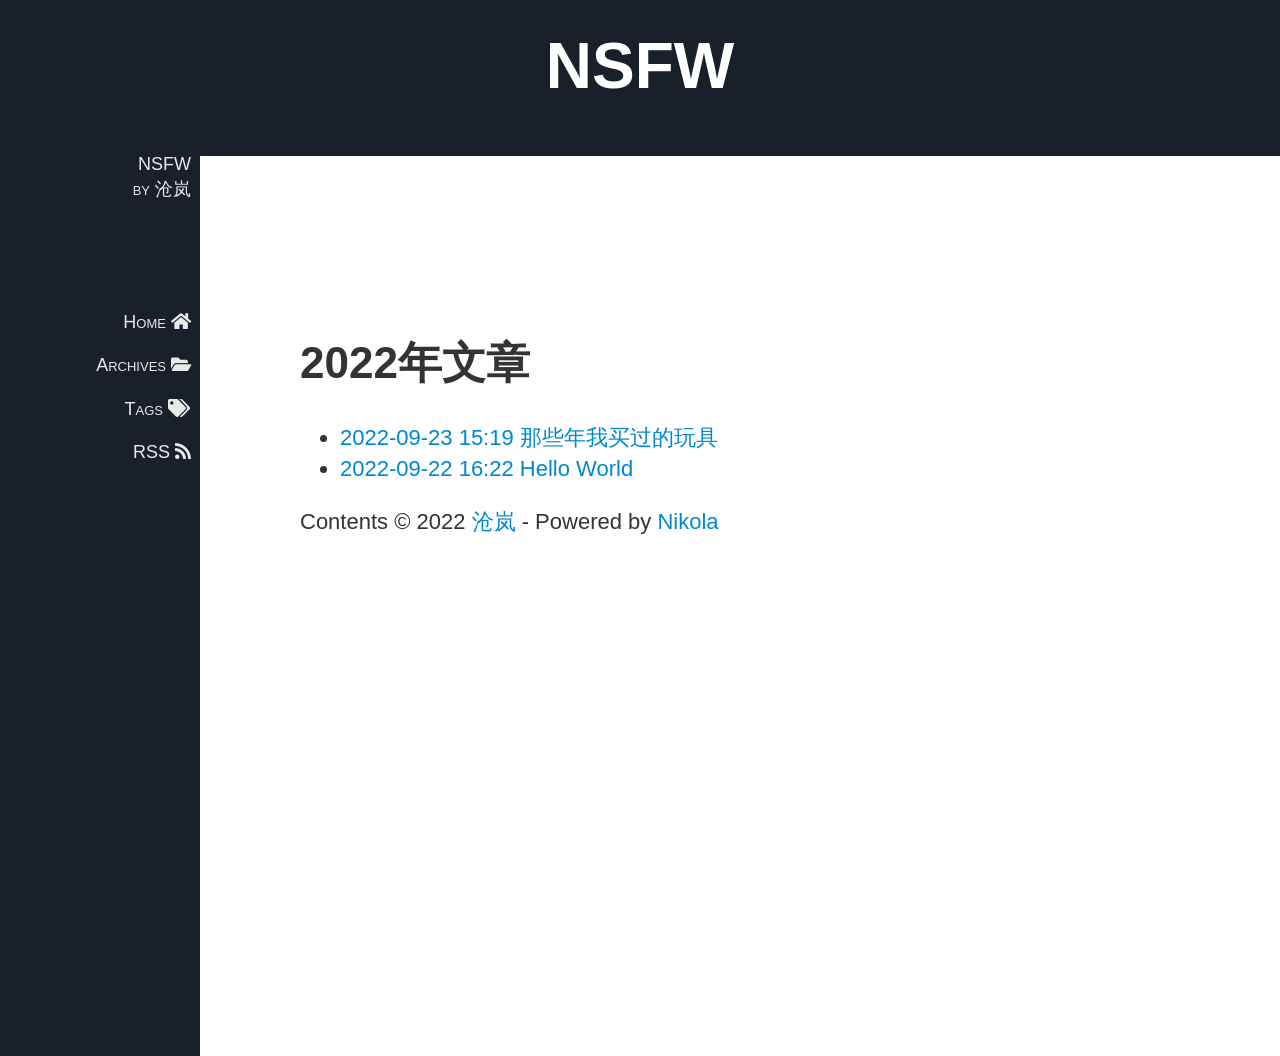
==== 2022/index.html @ c9b7d15f "Nikola auto commit. Source commit: e0ef221cdb1bacb1394faced7e11afdacd306755 Nikola version: 8.2.3" ====
<!DOCTYPE html>
<html prefix="
        og: http://ogp.me/ns# article: http://ogp.me/ns/article#
    " vocab="http://ogp.me/ns" lang="zh_cn">
<head>
<meta charset="utf-8">
<meta name="description" content="小婊子的淫乱窝">
<meta name="viewport" content="width=device-width, initial-scale=1.0">
<title>2022年文章 | NSFW</title>
<link href="https://fonts.googleapis.com/css?family=Bitter:400,400i,700" rel="stylesheet" type="text/css">
<link rel="stylesheet" href="https://use.fontawesome.com/releases/v5.0.13/css/all.css" integrity="sha384-DNOHZ68U8hZfKXOrtjWvjxusGo9WQnrNx2sqG0tfsghAvtVlRW3tvkXWZh58N9jp" crossorigin="anonymous">
<link href="../assets/css/all-nocdn.css" rel="stylesheet" type="text/css">
<meta name="theme-color" content="#5670d4">
<meta name="generator" content="Nikola (getnikola.com)">
<link rel="alternate" type="application/rss+xml" title="RSS" hreflang="zh_cn" href="../rss.xml">
<link rel="canonical" href="https://barbela.github.io/2022/">
<!--[if lt IE 9]><script src="../assets/js/html5shiv-printshiv.min.js"></script><![endif]-->
</head>
<body>

	<a href="#page-content" class="sr-only sr-only-focusable">
		跳到主内容
	</a>

	

    <section id="header"><a href="../">
			<div class="logo">
					<div id="nologoimage">
						NSFW
					</div>
    		</div>
			</a>
    </section><section id="socialNav"><!-- Navigation Menu - on top on small screens, down the left on larger --><div class="navlinks">
			<a href="../">
				<div id="titleauth">
    					NSFW<br> by 沧岚
				</div>
			</a>

            <!-- Navigation links (hidden by default) -->
			<div id="navmenuitems">
				            <a href="../index.html" title="Home">
                <span class="menuitemtext">Home</span>
                <span class="menuitemicon"><i class="fa fa-home"></i></span>
            </a>
            <a href="../archive.html" title="Archives">
                <span class="menuitemtext">Archives</span>
                <span class="menuitemicon"><i class="fa fa-folder-open"></i></span>
            </a>
            <a href="../categories/index.html" title="Tags">
                <span class="menuitemtext">Tags</span>
                <span class="menuitemicon"><i class="fa fa-tags"></i></span>
            </a>
            <a href="../rss.xml" title="RSS">
                <span class="menuitemtext">RSS</span>
                <span class="menuitemicon"><i class="fa fa-rss"></i></span>
            </a>
    
    

			</div>

            <!-- "Hamburger menu" / "Bar icon" to toggle the navigation links -->
			<a href="javascript:void(0);" id="hamburger" class="icon" onclick="toggleNav()">
				<i class="fa fa-bars">
				</i>
			</a>
		</div>

	</section><section class="page-content"><div class="content" rel="main">
<article class="listpage"><header><h1>2022年文章</h1>
    </header><ul class="postlist">
<li>
        
        <a href="../posts/sex-toys/" class="listtitle">
        
                <time class="listdate" datetime="2022-09-23T15:19:25+08:00" title="2022-09-23 15:19">2022-09-23 15:19</time> 
        
	        那些年我买过的玩具</a>

        
        </li>
        <li>
        
        <a href="../posts/hello-world/" class="listtitle">
        
                <time class="listdate" datetime="2022-09-22T16:22:13+08:00" title="2022-09-22 16:22">2022-09-22 16:22</time> 
        
	        Hello World</a>

        
        </li>
    </ul></article><footer id="footer"><p>Contents © 2022         <a href="mailto:n.tesla@example.com">沧岚</a> - Powered by         <a href="https://getnikola.com" rel="nofollow">Nikola</a>         </p>
            
        </footer>
</div>
	</section><script src="../assets/js/all-nocdn.js"></script><!-- fancy dates --><script>

    moment.locale("zh-cn");
    fancydates(0, "YYYY-MM-DD HH:mm");

	</script><!-- end fancy dates --><script>

    baguetteBox.run('div#content', {
        ignoreClass: 'islink',
        captions: function(element) {
            return element.getElementsByTagName('img')[0].alt;
    }});

	</script><script src="../assets/js/ToggleNav.js">
	</script>
</body>
</html>
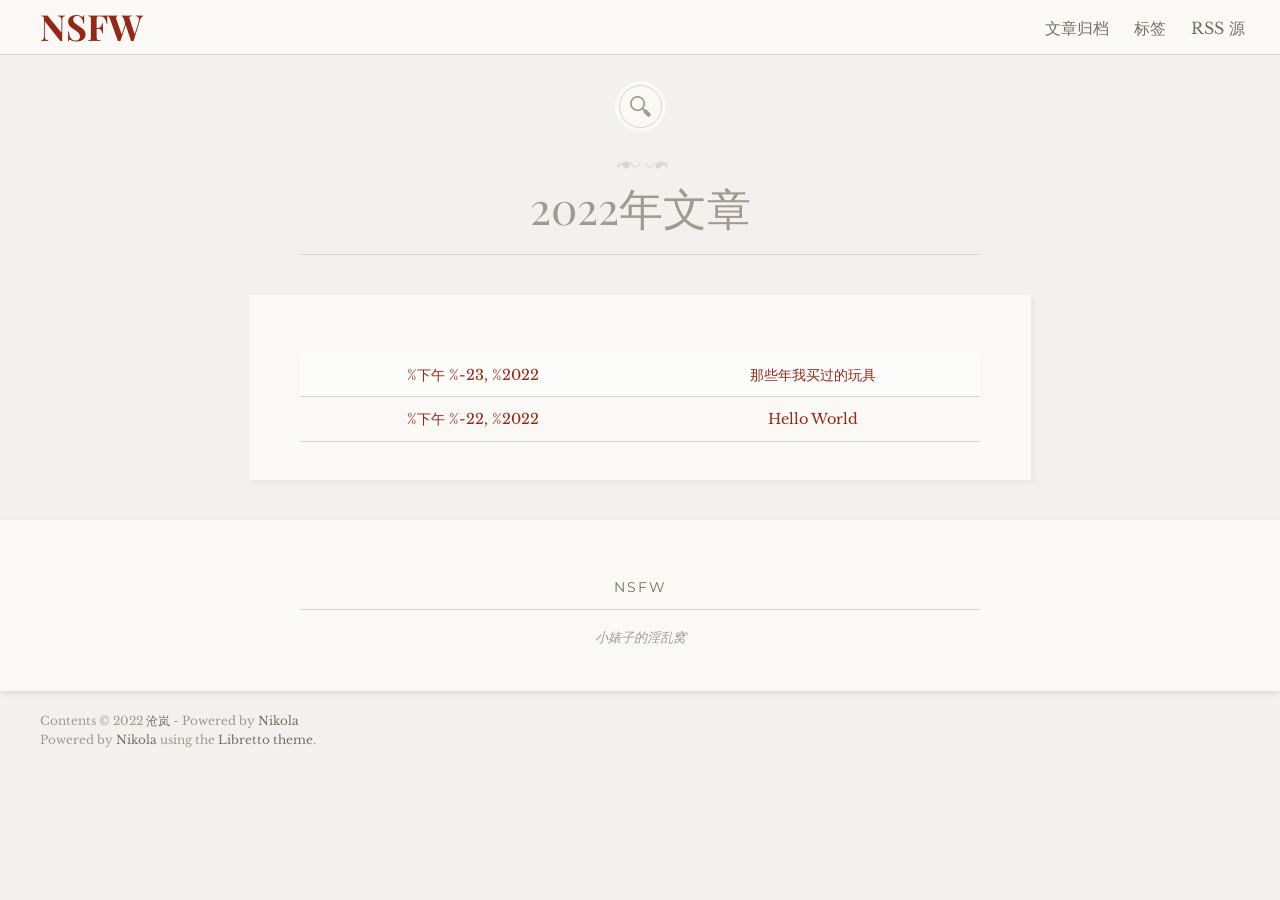
==== commit 81559191: "Nikola auto commit. Source commit: a986b6bcf602f571a2be12dd8c4e6b74426a1075 Nikola version: 8.2.3" ====
--- a/2022/index.html
+++ b/2022/index.html
@@ -1,114 +1,79 @@
 <!DOCTYPE html>
-<html prefix="
-        og: http://ogp.me/ns# article: http://ogp.me/ns/article#
-    " vocab="http://ogp.me/ns" lang="zh_cn">
+<html lang="zh_cn">
 <head>
-<meta charset="utf-8">
-<meta name="description" content="小婊子的淫乱窝">
+<meta charset="UTF-8">
 <meta name="viewport" content="width=device-width, initial-scale=1.0">
 <title>2022年文章 | NSFW</title>
-<link href="https://fonts.googleapis.com/css?family=Bitter:400,400i,700" rel="stylesheet" type="text/css">
-<link rel="stylesheet" href="https://use.fontawesome.com/releases/v5.0.13/css/all.css" integrity="sha384-DNOHZ68U8hZfKXOrtjWvjxusGo9WQnrNx2sqG0tfsghAvtVlRW3tvkXWZh58N9jp" crossorigin="anonymous">
-<link href="../assets/css/all-nocdn.css" rel="stylesheet" type="text/css">
-<meta name="theme-color" content="#5670d4">
-<meta name="generator" content="Nikola (getnikola.com)">
-<link rel="alternate" type="application/rss+xml" title="RSS" hreflang="zh_cn" href="../rss.xml">
-<link rel="canonical" href="https://barbela.github.io/2022/">
-<!--[if lt IE 9]><script src="../assets/js/html5shiv-printshiv.min.js"></script><![endif]-->
+<style>
+        @font-face {
+            font-family: "libretto-icons";
+            src:url(../assets/fonts/libretto-icons.eot);
+            src:url(../assets/fonts/libretto-icons.eot#iefix) format("embedded-opentype"),
+            url(../assets/fonts/libretto-icons.woff) format("woff"),
+            url(../assets/fonts/libretto-icons.ttf) format("truetype"),
+            url(../assets/fonts/libretto-icons.svg#libretto-icons) format("svg");
+            font-weight: normal;
+            font-style: normal;
+        }
+    </style>
+<link rel="stylesheet" href="https://fonts.googleapis.com/css?family=Droid+Sans+Mono%7CLibre+Baskerville%7CMontserrat%7CPlayfair+Display">
+<link rel="stylesheet" href="../assets/css/libretto_styles.css">
 </head>
 <body>
+    <!-- Navigation bar -->
+    <header class="nav-bar"><div class="site-branding">
+            <h1 class="site-title">
+                <a href="https://barbela.github.io/" title="NSFW" rel="home">NSFW</a>
+            </h1>
+        </div>
+        <nav class="site-navigation" role="navigation"><div class="menu-toggle">
+                <span class="mobile-site-title">NSFW</span>
+            </div>
+            <ul class="menu">
+<li><a href="../archive.html">文章归档</a></li>
+                    <li><a href="../categories/">标签</a></li>
+                    <li><a href="../rss.xml">RSS 源</a></li>
+            </ul></nav></header><!-- Page Header --><div class="title-block post-format-icon-search">
+        <div class="entry-meta">
+            <span class="posted-on"> </span>
+        </div>
+        <h1>2022年文章</h1>
+    </div>
 
-	<a href="#page-content" class="sr-only sr-only-focusable">
-		跳到主内容
-	</a>
+        <!-- Page Content -->
+    <div class="site-content" role="main">
+        <article class="format-standard libretto-long-form"><div class="entry-content">
+                    <table>
+<tr>
+<td style="text-align:center"><a href="../posts/sex-toys/">%下午 %-23, %2022</a></td>
+                                <td style="text-align:center"><a href="../posts/sex-toys/">那些年我买过的玩具</a></td>
+                            </tr>
+<tr>
+<td style="text-align:center"><a href="../posts/hello-world/">%下午 %-22, %2022</a></td>
+                                <td style="text-align:center"><a href="../posts/hello-world/">Hello World</a></td>
+                            </tr>
+</table>
+</div>
+        </article>
+</div>
 
-	
+        <!-- Tag Section -->
 
-    <section id="header"><a href="../">
-			<div class="logo">
-					<div id="nologoimage">
-						NSFW
-					</div>
-    		</div>
-			</a>
-    </section><section id="socialNav"><!-- Navigation Menu - on top on small screens, down the left on larger --><div class="navlinks">
-			<a href="../">
-				<div id="titleauth">
-    					NSFW<br> by 沧岚
-				</div>
-			</a>
+        <!-- Post Navigation links -->
 
-            <!-- Navigation links (hidden by default) -->
-			<div id="navmenuitems">
-				            <a href="../index.html" title="Home">
-                <span class="menuitemtext">Home</span>
-                <span class="menuitemicon"><i class="fa fa-home"></i></span>
-            </a>
-            <a href="../archive.html" title="Archives">
-                <span class="menuitemtext">Archives</span>
-                <span class="menuitemicon"><i class="fa fa-folder-open"></i></span>
-            </a>
-            <a href="../categories/index.html" title="Tags">
-                <span class="menuitemtext">Tags</span>
-                <span class="menuitemicon"><i class="fa fa-tags"></i></span>
-            </a>
-            <a href="../rss.xml" title="RSS">
-                <span class="menuitemtext">RSS</span>
-                <span class="menuitemicon"><i class="fa fa-rss"></i></span>
-            </a>
-    
-    
-
-			</div>
-
-            <!-- "Hamburger menu" / "Bar icon" to toggle the navigation links -->
-			<a href="javascript:void(0);" id="hamburger" class="icon" onclick="toggleNav()">
-				<i class="fa fa-bars">
-				</i>
-			</a>
-		</div>
-
-	</section><section class="page-content"><div class="content" rel="main">
-<article class="listpage"><header><h1>2022年文章</h1>
-    </header><ul class="postlist">
-<li>
-        
-        <a href="../posts/sex-toys/" class="listtitle">
-        
-                <time class="listdate" datetime="2022-09-23T15:19:25+08:00" title="2022-09-23 15:19">2022-09-23 15:19</time> 
-        
-	        那些年我买过的玩具</a>
-
-        
-        </li>
-        <li>
-        
-        <a href="../posts/hello-world/" class="listtitle">
-        
-                <time class="listdate" datetime="2022-09-22T16:22:13+08:00" title="2022-09-22 16:22">2022-09-22 16:22</time> 
-        
-	        Hello World</a>
-
-        
-        </li>
-    </ul></article><footer id="footer"><p>Contents © 2022         <a href="mailto:n.tesla@example.com">沧岚</a> - Powered by         <a href="https://getnikola.com" rel="nofollow">Nikola</a>         </p>
-            
-        </footer>
+    <!-- Page Footer -->
+    <section class="footer-sidebar clear" role="complementary"><div class="widget-block">
+            <aside class="widget"><h2 class="widget-title">NSFW</h2>
+                <div class="widget-text">小婊子的淫乱窝</div>
+            </aside>
 </div>
-	</section><script src="../assets/js/all-nocdn.js"></script><!-- fancy dates --><script>
-
-    moment.locale("zh-cn");
-    fancydates(0, "YYYY-MM-DD HH:mm");
-
-	</script><!-- end fancy dates --><script>
-
-    baguetteBox.run('div#content', {
-        ignoreClass: 'islink',
-        captions: function(element) {
-            return element.getElementsByTagName('img')[0].alt;
-    }});
-
-	</script><script src="../assets/js/ToggleNav.js">
-	</script>
+    </section><!-- Site Attributions --><footer class="site-footer" role="contentinfo"><div class="site-info">
+            <p>Contents © 2022         <a href="mailto:47531294+Barbela@users.noreply.github.com">沧岚</a> - Powered by         <a href="https://getnikola.com" rel="nofollow">Nikola</a>         </p>
+            <p>Powered by <a href="https://getnikola.com/">Nikola</a> using the <a href="https://note2self.abraham-v.com/libretto-theme-for-nikola/">Libretto theme</a>.</p>
+        </div>
+        <div class="social">
+            <ul class="menu"></ul>
+</div>
+    </footer>
 </body>
 </html>
--- a/assets/css/libretto_styles.css
+++ b/assets/css/libretto_styles.css
@@ -0,0 +1,1583 @@
+/*--------------------------------------------------------------
+>>> TABLE OF CONTENTS:
+----------------------------------------------------------------
+1.0 Reset
+2.0 Typography
+3.0 Elements
+4.0 Forms
+5.0 Overall Site Structure
+  5.1 Header
+6.0 Navigation
+  6.1 Links
+  6.2 Menus
+7.0 Content
+  7.1 Posts and pages
+8.0 Widgets
+11.0 Clearings
+14 Media Queries
+  14.1 Phone-sized devices
+  14.2 Tablets and up
+  14.3 Desktops and big things
+
+--------------------------------------------------------------*/
+
+
+/*--------------------------------------------------------------
+1.0 Reset
+--------------------------------------------------------------*/
+html,
+body,
+div,
+span,
+applet,
+object,
+iframe,
+h1,
+h2,
+h3,
+h4,
+h5,
+h6,
+p,
+blockquote,
+pre,
+a,
+abbr,
+acronym,
+address,
+big,
+cite,
+code,
+del,
+dfn,
+em,
+font,
+ins,
+kbd,
+q,
+s,
+samp,
+small,
+strike,
+strong,
+sub,
+sup,
+tt,
+var,
+dl,
+dt,
+dd,
+ol,
+ul,
+li,
+fieldset,
+form,
+label,
+legend,
+table,
+caption,
+tbody,
+tfoot,
+thead,
+tr,
+th,
+td {
+    border: 0;
+    font-family: inherit;
+    font-size: 100%;
+    font-style: inherit;
+    font-weight: inherit;
+    margin: 0;
+    outline: 0;
+    padding: 0;
+    vertical-align: baseline;
+}
+
+html {
+    /* Apply a natural box layout model to the document; see
+    http://www.paulirish.com/2012/box-sizing-border-box-ftw/ */
+    box-sizing: border-box;
+    /* Corrects text resizing oddly in IE6/7 when body font-size is set
+    using em units http://clagnut.com/blog/348/#c790 */
+    font-size: 62.5%;
+    /* Keeps page centered in all browsers regardless of content height */
+    overflow-y: scroll;
+
+    /* Prevents iOS text size adjust after orientation change, without
+    disabling user zoom
+    www.456bereastreet.com/archive/201012/controlling_text_size_in_safari_for_ios_without_disabling_user_zoom/ */
+    -webkit-text-size-adjust: 100%;
+    -ms-text-size-adjust: 100%;
+}
+
+*,
+*:before,
+*:after {
+    /* Inherit box-sizing to make it easier to change the property for
+    components that leverage other behavior; see
+    http://css-tricks.com/inheriting-box-sizing-probably-slightly-better-best-practice/ */
+    box-sizing: inherit;
+}
+
+body {
+    /* Fallback for when there is no custom background color defined. */
+    background: #fff;
+}
+
+article,
+aside,
+details,
+figcaption,
+figure,
+footer,
+header,
+main,
+nav,
+section {
+    display: block;
+}
+
+ol,
+ul {
+    list-style: none;
+}
+
+table {
+    /* tables still need 'cellspacing="0"' in the markup */
+    border-collapse: separate;
+    border-spacing: 0;
+}
+
+caption,
+th,
+td {
+    font-weight: normal;
+    text-align: left;
+}
+
+blockquote:before,
+blockquote:after,
+q:before,
+q:after {
+    content: "";
+}
+
+blockquote,
+q {
+    quotes: "" "";
+}
+
+a:focus {
+    outline: thin dotted;
+}
+
+a:hover,
+a:active {
+    outline: 0;
+}
+
+a img {
+    border: 0;
+}
+
+
+/*--------------------------------------------------------------
+2.0 Typography
+--------------------------------------------------------------*/
+body,
+button,
+input,
+select,
+textarea {
+    color: #363431;
+    font-family: "Libre Baskerville", Baskerville, "Book Antiqua", Georgia, Times, serif;
+    font-size: 17px;
+    font-size: 1.7rem;
+    line-height: 2;
+}
+
+h1,
+h2,
+h3,
+h4,
+h5,
+h6 {
+    clear: both;
+    line-height: 1.6;
+}
+
+h1 {
+    color: #a09a92;
+    font-family: "Playfair Display", Georgia, serif;
+    font-size: 44px;
+    font-size: 4.4rem;
+    font-style: italic;
+    margin: 1em 0 0.5em;
+}
+
+h2 {
+    border-bottom: 1px solid #787065;
+    color: #787065;
+    font-family: Montserrat, "Helvetica Neue", Helvetica, Arial, sans-serif;
+    font-size: 21px;
+    font-size: 2.1rem;
+    letter-spacing: 2px;
+    margin: 4em 0 2em;
+    padding-bottom: 0.5em;
+    text-transform: uppercase;
+}
+
+h3 {
+    color: #a09a92;
+    font-size: 25px;
+    font-size: 2.5rem;
+    font-style: italic;
+    margin: 2em 0 1em;
+}
+
+h4 {
+    color: #787065;
+    font-family: Montserrat, "Helvetica Neue", Helvetica, Arial, sans-serif;
+    font-size: 16px;
+    font-size: 1.6rem;
+    letter-spacing: 1px;
+    margin: 3em 0 1.5em;
+    text-transform: uppercase;
+}
+
+h5 {
+    color: #a09a92;
+    font-size: 21px;
+    font-size: 2.1rem;
+    font-style: italic;
+    margin: 1.5em 0 0.75em;
+}
+
+h6 {
+    color: #787065;
+    font-family: Montserrat, "Helvetica Neue", Helvetica, Arial, sans-serif;
+    font-size: 14px;
+    font-size: 1.4rem;
+    letter-spacing: 1px;
+    margin: 1.5em 0 0.75em;
+    text-transform: uppercase;
+}
+
+p {
+    margin-bottom: 1.5em;
+}
+
+b,
+strong {
+    font-weight: bold;
+}
+
+dfn,
+cite,
+em,
+i {
+    font-style: italic;
+}
+
+blockquote {
+    color: #a09a92;
+    font-family: "Playfair Display", Georgia, serif;
+    font-size: 28px;
+    font-size: 2.8rem;
+    font-style: italic;
+    line-height: 1.4;
+    position: relative;
+    z-index: 10000;
+}
+
+blockquote::before {
+    color: #ebe7e1;
+    content: "\201C";
+    display: block;
+    font-size: 208px;
+    font-size: 20.8rem;
+    font-style: normal;
+    left: -35px;
+    line-height: 1;
+    position: absolute;
+    top: -40px;
+    z-index: -1;
+}
+
+blockquote cite {
+    color: #787065;
+    float: right;
+    font-family: Montserrat, "Helvetica Neue", Helvetica, Arial, sans-serif;
+    font-size: 16px;
+    font-size: 1.6rem;
+    font-style: normal;
+    letter-spacing: 1px;
+    margin-top: 1em;
+    text-transform: uppercase;
+}
+
+blockquote cite::before {
+    content: "\2013";
+    display: inline;
+}
+
+blockquote.alignleft,
+blockquote.alignright {
+    background: #fff;
+    border-bottom: 1px solid #ebe7e1;
+    border-top: 2px solid #a09a92;
+    box-shadow: 1px 1px 4px rgba(0, 0, 0, 0.025);
+    font-size: 27px;
+    font-size: 2.7rem;
+    max-width: 75%;
+    padding: 0.5em;
+}
+
+blockquote.alignleft p:last-of-type,
+blockquote.alignright p:last-of-type {
+    margin-bottom: 0;
+}
+
+blockquote.alignleft::before,
+blockquote.alignright::before {
+    display: none;
+}
+
+address {
+    margin: 0 0 1.5em;
+}
+
+pre {
+    background: #d9d6d0;
+    font-family: "Droid Sans Mono", "Andale Mono", Consolas, "DejaVu Sans Mono", monospace;
+    font-size: 16px;
+    font-size: 1.6rem;
+    line-height: 1.6;
+    margin-bottom: 1.6em;
+    max-width: 100%;
+    padding: 1.6em;
+    white-space: pre;
+    white-space: pre-wrap;
+}
+
+code,
+kbd,
+tt,
+var {
+    font-family: "Droid Sans Mono", "Andale Mono", Consolas, "DejaVu Sans Mono", monospace;
+    font-size: 16px;
+    font-size: 1.6rem;
+}
+
+abbr,
+acronym {
+    border-bottom: 1px dotted #a09a92;
+    cursor: help;
+}
+
+mark,
+ins {
+    background: #faf9f5;
+    text-decoration: none;
+}
+
+sup,
+sub {
+    font-size: 75%;
+    height: 0;
+    line-height: 0;
+    position: relative;
+    vertical-align: baseline;
+}
+
+sup {
+    bottom: 1ex;
+}
+
+sub {
+    top: 0.5ex;
+}
+
+small {
+    font-size: 75%;
+}
+
+big {
+    font-size: 125%;
+}
+
+strong em,
+em strong,
+b i,
+i b,
+b em,
+em b,
+strong i,
+i strong,
+.wp-caption strong {
+    background: rgba(234, 233, 230, 0.5);
+    color: #787065;
+    font-size: 0.8em;
+    font-style: normal;
+    font-weight: bold;
+    letter-spacing: 1px;
+    padding: 2px 0;
+    text-transform: uppercase;
+}
+
+em code,
+strong code,
+i code,
+b code {
+    font-style: normal;
+    font-weight: normal;
+}
+
+/* Prettier select colours for insane people like me who select text constantly
+while reading */
+::selection {
+    background: #eae9e6;
+    color: #787065;
+}
+
+::-moz-selection {
+    background: #eae9e6;
+    color: #787065;
+}
+
+
+/*--------------------------------------------------------------
+3.0 Elements
+--------------------------------------------------------------*/
+hr {
+    background-color: #d9d6d0;
+    border: 0;
+    height: 1px;
+    margin-bottom: 1.5em;
+}
+
+ul,
+ol {
+    margin: 0 0 1.5em;
+}
+
+ul {
+    list-style: disc outside;
+}
+
+ul ul {
+    list-style: circle outside;
+}
+
+ol {
+    list-style: decimal outside;
+}
+
+ol ol {
+    list-style: lower-alpha outside;
+}
+
+li {
+    line-height: 1.6;
+    margin: 0.5em 0;
+}
+
+li > ul,
+li > ol {
+    margin-bottom: 0;
+    margin-left: 1em;
+}
+
+dt {
+    font-weight: bold;
+}
+
+dd {
+    margin: 0 1.5em 1.5em;
+}
+
+img {
+    /* Make sure images are scaled correctly. */
+    height: auto;
+    /* Adhere to container width. */
+    max-width: 100%;
+}
+
+figure {
+    margin: 0;
+}
+
+table {
+    font-size: 0.85em;
+    line-height: 1.4;
+    margin: 0.5em 0 1.5em;
+    width: 100%;
+}
+
+tr:nth-of-type(odd) {
+    background: rgba(255, 255, 255, 0.5);
+}
+
+th,
+td {
+    border-bottom: 1px solid #d9d6d0;
+    padding: 0.8em 1em;
+}
+
+th {
+    font-style: italic;
+}
+
+thead:nth-of-type(odd) tr {
+    background: none;
+}
+
+thead th {
+    border-width: 2px;
+    color: #a09a92;
+    font-style: normal;
+    font-weight: bold;
+    padding: 0.4em 1em;
+}
+
+tr:hover {
+    background: #a09a92;
+}
+
+
+/*--------------------------------------------------------------
+4.0 Forms
+--------------------------------------------------------------*/
+button,
+input,
+select,
+textarea {
+    /* Corrects font size not being inherited in all browsers */
+    font-size: 100%;
+    /* Addresses margins set differently in IE6/7, F3/4, S5, Chrome */
+    margin: 0;
+    /* Improves appearance and consistency in all browsers */
+    vertical-align: baseline;
+}
+
+button,
+html input[type="button"],
+input[type="reset"],
+input[type="submit"] {
+    /* Improves usability and consistency of cursor style between image-type
+    'input' and others */
+    cursor: pointer;
+
+    /* Corrects inability to style clickable 'input' types in iOS */
+    -webkit-appearance: button;
+}
+
+input[type="checkbox"],
+input[type="radio"] {
+    /* Addresses box sizing set to content-box in IE8/9 */
+    box-sizing: border-box;
+    /* Addresses excess padding in IE8/9 */
+    padding: 0;
+}
+
+input[type="search"]::-webkit-search-decoration {
+    /* Corrects inner padding displayed oddly in S5, Chrome on OSX */
+    -webkit-appearance: none;
+}
+
+input[type="search"]::-webkit-search-cancel-button,
+input[type="search"]::-webkit-search-decoration {
+    -webkit-appearance: none;
+}
+
+button::-moz-focus-inner,
+input::-moz-focus-inner {
+    border: 0;
+    padding: 0;
+}
+
+button::-moz-focus-inner,
+input::-moz-focus-inner {
+    /* Corrects inner padding and border displayed oddly in FF3/4
+    www.sitepen.com/blog/2008/05/14/the-devils-in-the-details-fixing-dojos-toolbar-buttons/ */
+    border: 0;
+    padding: 0;
+}
+
+/* Inputs */
+input[type="text"],
+input[type="email"],
+input[type="password"],
+input[type="search"],
+input[type="url"],
+textarea {
+    -moz-transition: all 0.15s ease-in-out;
+    -ms-transition: all 0.15s ease-in-out;
+    -o-transition: all 0.15s ease-in-out;
+    -webkit-transition: all 0.15s ease-in-out;
+    background: rgba(255, 255, 255, 0.75);
+    border: 0;
+    border-bottom: 2px solid #a09a92;
+    color: #a09a92;
+    font-size: 14px;
+    font-size: 1.4rem;
+    line-height: 1.6;
+    padding: 1.2rem 1.4rem;
+    width: 100%;
+}
+
+input[type="text"]:focus,
+input[type="email"]:focus,
+input[type="password"]:focus,
+input[type="search"]:focus,
+input[type="url"]:focus,
+textarea:focus {
+    background: #fff;
+    border: 1px solid #d9d6d0;
+    box-shadow: 0 0 5px rgba(255, 255, 255, 1);
+    color: #363431;
+    outline: none;
+}
+
+textarea {
+    /* Removes default vertical scrollbar in IE6/7/8/9 */
+    overflow: auto;
+    /* Improves readability and alignment in all browsers */
+    vertical-align: top;
+    width: 100%;
+}
+
+/* Vendor prefixes for placeholder text */
+::-webkit-input-placeholder {
+    color: #d9d6d0;
+}
+
+::-moz-placeholder {
+    color: #d9d6d0;
+}
+
+:-ms-input-placeholder {
+    color: #d9d6d0;
+}
+
+/* Submit buttons */
+.form-submit,
+.contact-submit,
+form p {
+    margin: 1em 0;
+    text-align: center;
+}
+
+input[type="submit"],
+button {
+    background: #a09a92;
+    border: 1px solid #eae9e6;
+    color: #eae9e6;
+    font-size: 12px;
+    font-size: 1.2rem;
+    letter-spacing: 1px;
+    outline: 4px solid #a09a92;
+    padding: 0.7rem 1.4rem;
+    position: relative;
+    text-transform: uppercase;
+}
+
+input[type="submit"]:hover,
+button:hover {
+    background: #a09a92;
+    color: #faf9f5;
+    outline: 2px solid #a09a92;
+}
+
+input[type="submit"]:active,
+button:active {
+    background: #363431;
+    outline: 5px solid #363431;
+}
+
+/* Labels */
+label {
+    color: #a09a92;
+    font-size: 18px;
+    font-size: 1.8rem;
+    font-style: italic;
+    text-align: left;
+}
+
+label span {
+    font-size: 0.9em;
+    padding-left: 2px;
+}
+
+/* Selected text */
+input::selection {
+    background: #eae9e6;
+}
+
+input::-moz-selection {
+    background: #eae9e6;
+}
+
+
+/*--------------------------------------------------------------
+5.0 Overall Site Structure
+--------------------------------------------------------------*/
+body {
+    background: #f2f1ed;
+}
+
+.site-content {
+    margin: 4rem auto;
+    max-width: 680px;
+    padding: 0;
+    width: auto;
+}
+
+.widget {
+    margin: 4rem auto;
+    max-width: 680px;
+    padding: 0;
+    width: auto;
+}
+
+
+/*--------------------------------------------------------------
+  5.1 Header
+--------------------------------------------------------------*/
+.nav-bar {
+    background: #fAf9f5;
+    border-bottom: 1px solid #d9d6d0;
+    position: relative;
+    width: 100%;
+}
+
+.nav-bar:after {
+    clear: both;
+    content: "";
+    display: block;
+}
+
+.site-branding h1 {
+    color: #a09a92;
+    font-family: "Playfair Display";
+    font-size: 36px;
+    font-size: 3.6rem;
+    font-style: normal;
+    font-weight: 700;
+    line-height: 1;
+    margin: 0;
+}
+
+/* Style page title blocks */
+.title-block {
+    text-align: center;
+}
+
+.title-block h1 {
+    font-style: normal;
+    line-height: 1.2;
+    margin: 0;
+}
+
+/* If header image is not present */
+body:not(.libretto-has-header-image) .title-block {
+    margin: 2rem auto;
+    max-width: 680px;
+}
+
+
+/*--------------------------------------------------------------
+  5.2 Footer
+---------------------------------------------------------------*/
+
+.site-footer .site-info {
+    color: #a09a92;
+    font-size: 12px;
+    font-size: 1.2rem;
+    line-height: 1.6;
+}
+
+.site-footer a {
+    color: #787065;
+}
+
+.site-footer .site-info p {
+    margin-bottom: 0;
+}
+
+.social ul {
+    list-style-type: none;
+    margin-bottom: 0;
+}
+
+.social li {
+    display: inline;
+}
+
+.social a:before {
+    background: #d9d6d0;
+    border-radius: 2px;
+    color: #faf9f5;
+    content: "y";
+    display: inline-block;
+    font-family: libretto-icons;
+    font-size: 22px;
+    height: 30px;
+    line-height: 26px;
+    padding: 2px;
+    text-align: center;
+    text-shadow: none;
+    transition: background-color 0.75s ease;
+    width: 30px;
+}
+
+.social a:hover:before {
+    background-color: #787065;
+}
+
+/* Icons */
+.social a[href*="dribbble.com"]:before {
+  content: "D";
+}
+
+.social a[href*="facebook.com"]:before {
+  content: "F";
+}
+
+.social a[href*="flickr.com"]:before {
+  content: "K";
+}
+
+.social a[href*="google.com"]:before {
+  content: "G";
+}
+
+.social a[href*="instagram.com"]:before {
+  content: "I";
+}
+
+.social a[href*="linkedin.com"]:before {
+  content: "L";
+}
+
+.social a[href*="pinterest.com"]:before {
+  content: "N";
+}
+
+.social a[href*="getpocket.com"]:before {
+  content: "O";
+}
+
+.social a[href*="reddit.com"]:before {
+  content: "E";
+}
+
+.social a[href*="stumbleupon.com"]:before {
+  content: "S";
+}
+
+.social a[href*="tumblr.com"]:before {
+  content: "U";
+}
+
+.social a[href*="twitter.com"]:before {
+  content: "T";
+}
+
+.social a[href*="vimeo.com"]:before {
+  content: "V";
+}
+
+.social a[href*="youtube.com"]:before {
+  content: "Y";
+}
+
+/* Colours */
+.social a[href*="dribbble.com"]:hover:before {
+  background: #ea4c89;
+}
+
+.social a[href*="facebook.com"]:hover:before {
+  background: #3b5998;
+}
+
+.social a[href*="flickr.com"]:hover:before {
+  background: #ff0084;
+}
+
+.social a[href*="google.com"]:hover:before {
+  background: #dd4b39;
+}
+
+.social a[href*="instagram.com"]:hover:before {
+  background: #517fa4;
+}
+
+.social a[href*="linkedin.com"]:hover:before {
+  background: #007bb6;
+}
+
+.social a[href*="pinterest.com"]:hover:before {
+  background: #cb2027;
+}
+
+.social a[href*="getpocket.com"]:hover:before {
+  background: #ef4056;
+}
+
+.social a[href*="reddit.com"]:hover:before {
+  background: #ff5700;
+}
+
+.social a[href*="stumbleupon.com"]:hover:before {
+  background: #eb4924;
+}
+
+.social a[href*="tumblr.com"]:hover:before {
+  background: #2c4762;
+}
+
+.social a[href*="twitter.com"]:hover:before {
+  background: #00aced;
+}
+
+.social a[href*="vimeo.com"]:hover:before {
+  background: #aad450;
+}
+
+.social a[href*="youtube.com"]:hover:before {
+  background: #b00;
+}
+
+/*--------------------------------------------------------------
+6.0 Navigation
+--------------------------------------------------------------*/
+
+/*--------------------------------------------------------------
+  6.1 Links
+--------------------------------------------------------------*/
+a {
+    color: #932817;
+    text-decoration: none;
+}
+
+a:visited {
+    color: #943526;
+}
+
+a:hover,
+a:focus,
+a:active {
+    color: #712012;
+}
+
+
+/*--------------------------------------------------------------
+  6.2 Menus
+--------------------------------------------------------------*/
+/* Main site navigation (most code is within media queries) */
+.site-navigation {
+    border-top: none;
+}
+
+.site-navigation ul {
+    list-style: none;
+    margin: 0;
+    padding: 0 5px 0 0;
+}
+
+.site-navigation .menu li {
+    margin: 0;
+}
+
+.site-navigation a {
+    display: block;
+    padding: 1.5rem 1.5rem;
+    text-decoration: none;
+}
+
+/* In-page or in-post navigation */
+.navigation-post {
+    line-height: 1.6;
+}
+
+.navigation-post .previous {
+    text-align: left;
+}
+
+.navigation-post .next {
+    text-align: right;
+}
+
+.navigation-post .previous a,
+.navigation-post .next a {
+    color: #a09a92;
+    display: block;
+    font-style: italic;
+    position: relative;
+}
+
+.previous .meta-nav,
+.next .meta-nav {
+    color: #787065;
+    display: block;
+    font-family: Montserrat;
+    font-size: 12px;
+    font-size: 1.2rem;
+    font-style: normal;
+    letter-spacing: 1px;
+    text-transform: uppercase;
+}
+
+.previous .meta-nav a,
+.next .meta-nav a {
+    color: #787065;
+    display: inline;
+    font-style: normal;
+}
+
+.previous .meta-nav a:before,
+.next .meta-nav a:after,
+.previous a .meta-nav:before,
+.next a .meta-nav:after {
+    border: solid transparent 4px;
+    content: "";
+    display: inline-block;
+    height: 0;
+    margin: 0 0.5rem;
+    top: 0.8em;
+    width: 0;
+}
+
+.previous .meta-nav a:before,
+.previous a .meta-nav:before {
+    border-left: 0;
+    border-right-color: #a09a92;
+}
+
+.next .meta-nav a:after,
+.next a .meta-nav:after {
+    border-left-color: #a09a92;
+    border-right: 0;
+}
+
+.tag-head {
+    color: #787065;
+    display: block;
+    font-family: Montserrat;
+    font-size: 16px;
+    font-size: 1.6rem;
+    font-style: normal;
+    letter-spacing: 1px;
+    text-transform: uppercase;
+    text-align: left;
+    margin-top: 0.5rem;
+    margin-bottom: 1rem;
+}
+
+.tag-head:before {
+    content: "\E027\ ";
+    display: inline-block;
+    font-family: libretto-icons;
+    font-size: 20px;
+    font-size: 2.0rem;
+    margin: 0 0.25rem;
+    text-shadow: none;
+    text-transform: none;
+    vertical-align: -4px;
+}
+
+.tag-list {
+    margin-bottom: -20px;
+}
+
+.tag-list a {
+    display: inline-block;
+    background: #faf9f5;
+    box-shadow: 2px 2px 6px rgba(0, 0, 0, 0.05);
+    padding: 0.5rem;
+    font-size: 14px;
+    color: #787065;
+    margin: 0.5rem 0.25rem;
+}
+
+
+/*--------------------------------------------------------------
+7.0 Content
+--------------------------------------------------------------*/
+
+/*--------------------------------------------------------------
+  7.1 Posts and pages
+--------------------------------------------------------------*/
+
+/* Post format icons, need title-block to work */
+.post-format-icon-pin:before {
+    content: "p";
+}
+
+.post-format-icon-star:before {
+    content: "y";
+}
+
+.post-format-icon-lock:before {
+    content: "w";
+}
+
+.post-format-icon-search:before {
+    content: "o";
+}
+
+.title-block:before {
+    background: #faf9f5;
+    border: 1px solid #d9d6d0;
+    border-radius: 50%;
+    box-shadow: 0 0 0 4px #faf9f5;
+    color: #a09a92;
+    display: inline-block;
+    font-family: libretto-icons;
+    font-size: 21px;
+    line-height: 21px;
+    margin: 1rem auto 2rem;
+    padding: 10px;
+    text-shadow: none;
+}
+
+.title-block {
+    border-bottom: 1px solid #d9d6d0;
+    margin-bottom: 4rem;
+    padding-bottom: 2rem;
+    text-align: center;
+    word-wrap: break-word;
+}
+
+.entry-meta {
+    color: #a09a92;
+    font-style: italic;
+    line-height: 1.4;
+}
+
+.entry-meta a {
+    color: #787065;
+}
+
+.title-block .entry-meta:before,
+.title-block .entry-meta:after {
+    color: #d9d6d0;
+    content: "~";
+    display: inline-block;
+    font-family: libretto-icons;
+    font-size: 24px;
+    margin: 0 0.25rem;
+    text-shadow: none;
+    vertical-align: -6px;
+}
+
+.title-block .entry-meta:after {
+    content: "`";
+    margin-left: -4px;
+}
+
+/* Drop cap and first line */
+.format-standard .entry-content div:first-child > p:not(.no-emphasis):first-of-type:first-letter {
+    color: #b7b1a9;
+    display: inline-block;
+    float: left;
+    font-family: "Playfair Display";
+    font-size: 70px;
+    font-style: normal;
+    font-weight: 700;
+    line-height: 40px;
+    margin: 6px 10px 0 -5px;
+}
+
+.format-standard .entry-content div:first-child > p:not(.no-emphasis):first-of-type:first-line {
+    color: #787065;
+    font-family: "Playfair Display SC";
+    font-size: 1em;
+    font-style: normal !important; /* Cheat to preserve visual sanity */
+    font-weight: bold;
+    letter-spacing: 1px;
+}
+
+.format-standard .entry-content div:first-child > p:not(.no-emphasis):first-of-type::after {
+    clear: both;
+    content: "";
+    display: block;
+}
+
+.format-standard .entry-content div:first-child > p:not(.no-emphasis):first-of-type + p {
+    clear: left;
+}
+
+.libretto-long-form {
+    background: #faf9f5;
+    box-shadow: 2px 2px 6px rgba(0, 0, 0, 0.05);
+}
+
+/* "Read more" link */
+.more,
+.more>a {
+    color: #a09a92;
+    display: inline-block;
+    font-family: "Playfair Display";
+    font-size: 21px;
+    font-size: 2.1rem;
+    font-style: italic;
+    line-height: 1.4;
+    text-align: center;
+    text-transform: lowercase;
+    width: 100%;
+}
+
+.more>a:before,
+.more>a:after {
+    display: inline;
+    font-size: 1.5em;
+    font-style: normal;
+    padding: 0 10px;
+    vertical-align: -0.15em;
+}
+
+.more>a:before {
+    content: "{";
+}
+
+.more>a:after {
+    content: "}";
+}
+
+.more>a:hover {
+    color: #712012;
+}
+
+/* Different color for index titles */
+article .title-block h1 a {
+    color: #787065;
+}
+
+/*--------------------------------------------------------------
+8.0 Widgets
+--------------------------------------------------------------*/
+
+.footer-sidebar {
+    background: #faf9f5;
+    box-shadow: 0 2px 5px 0 rgba(0, 0, 0, 0.1);
+    margin: 2rem 0 2rem 0;
+    width: 100%;
+}
+
+.footer-sidebar .widget-block {
+    font-size: 12px;
+    font-size: 1.2rem;
+    padding: 0rem 3rem;
+}
+
+.widget-title {
+    border-bottom: 1px solid #d9d6d0;
+    font-size: 14px;
+    font-size: 1.4rem;
+    letter-spacing: 2px;
+    margin-bottom: 1.5rem;
+    padding-bottom: 1rem;
+    text-align: center;
+}
+
+.widget-text {
+    color: #a09a92;
+    font-size: 1.1em;
+    font-style: italic;
+    text-align: center;
+}
+
+
+/*--------------------------------------------------------------
+11.0 Clearings
+--------------------------------------------------------------*/
+
+.clear:before,
+.clear:after,
+.entry-content:before,
+.entry-content:after,
+.site-content:before,
+.site-content:after,
+.site-footer:before,
+.site-footer:after {
+    content: "";
+    display: table;
+}
+
+.clear:after,
+.entry-content:after,
+.site-content:after,
+.site-footer:after {
+    clear: both;
+}
+
+
+/*--------------------------------------------------------------
+14 Media Queries
+--------------------------------------------------------------*/
+
+/*--------------------------------------------------------------
+  14.1 Phone-sized devices
+--------------------------------------------------------------*/
+@media only screen and (max-width: 640px) {
+
+    /* Tweak font sizes and margins */
+    body {
+        font-size: 16px;
+        font-size: 1.6rem;
+    }
+
+    blockquote {
+        font-size: 24px;
+        font-size: 2.4rem;
+    }
+
+    ul,
+    ol {
+        margin-left: 1em;
+    }
+
+    .site-content {
+        font-size: 16px;
+        font-size: 1.6rem;
+        margin: 0;
+        max-width: none;
+        min-width: 320px;
+        padding: 0 10px;
+    }
+
+    .site-branding {
+        display: none;
+    }
+
+    /* Use a condensed mobile menu */
+    .site-navigation {
+        background: #26231e;
+        width: 100%;
+    }
+
+    .site-navigation a {
+        color: #cacabc;
+    }
+
+    .menu-toggle {
+        background: #363431;
+        border-bottom: 2px solid #787065;
+        box-shadow: 0 2px 5px 0 rgba(0, 0, 0, 0.1);
+        color: #eae9e6;
+        cursor: pointer;
+        display: block;
+        font-size: 21px;
+        font-size: 2.1rem;
+        line-height: 1.4;
+        margin: 0;
+        min-height: 5rem;
+        padding: 1.5rem 1.5rem;
+        position: relative;
+        z-index: 50;
+    }
+
+    /* Style menu items a bit differently */
+    .site-navigation .menu li {
+        border-top: 1px solid #787065;
+        display: block;
+        text-align: left;
+    }
+
+    .title-block:before {
+        display: none;
+    }
+
+    .title-block {
+        margin-bottom: 2rem;
+        padding-left: 0.5rem;
+        padding-right: 0.5rem;
+    }
+
+    .entry-meta {
+        font-size: 14px;
+        font-size: 1.4rem;
+    }
+
+    .title-block h1 {
+        font-size: 28px;
+        font-size: 2.8rem;
+    }
+
+    /* Long-form posts should be full-width, plus padding */
+    .libretto-long-form {
+        margin-left: -10px;
+        padding: 10px;
+        width: calc(100% + 20px);
+    }
+
+    /* Footer is arranged in a stack */
+    .site-footer .site-info,
+    .social {
+        padding: 0.75rem 0.5rem;
+        text-align: center;
+        width: 100%;
+    }
+
+    /* In-page navigation should be pretty simple */
+    .navigation-post .previous,
+    .navigation-post .next {
+        padding: 1rem 0;
+        text-align: center;
+        width: 100%;
+    }
+
+    .navigation-post .previous {
+        border-bottom: 1px solid #d9d6d0;
+    }
+
+    .navigation-post .previous,
+    .navigation-post .next {
+        text-align: center;
+    }
+
+    .tag-head {
+        text-align: center;
+        font-size: 14px;
+        font-size: 1.4rem;
+        margin-top: 1.5rem;
+        margin-bottom: 0.5rem;
+    }
+
+    .tag-head:before {
+        font-size: 18px;
+        font-size: 1.8rem;
+        vertical-align: -3px;
+    }
+
+    .tag-list {
+        text-align: center;
+        border-bottom: 1px solid #d9d6d0;
+        padding-bottom: 10px;
+        margin-bottom: 0px;
+    }
+
+}
+
+
+/*--------------------------------------------------------------
+  14.2 Tablets and up
+--------------------------------------------------------------*/
+@media only screen and (min-width: 641px) {
+
+    .site-branding {
+        float: left;
+        margin: 0.75rem 1rem 1rem 1.5rem;
+    }
+
+    /* Main menu is styled differently from mobile */
+    .menu-toggle {
+        display: none;
+    }
+
+    .site-navigation {
+        display: block;
+        float: right;
+        font-size: 16px;
+        font-size: 1.6rem;
+        margin: 0.75rem 2rem 0.5rem 1rem;
+        position: relative;
+    }
+
+    .site-navigation .menu > li {
+        display: inline-block;
+        line-height: 1;
+        margin: 0.25rem 0;
+        position: relative;
+    }
+
+    .site-navigation li a {
+        border-bottom: 2px solid transparent;
+        color: #787065;
+        padding: 1rem 1rem 0.8rem;
+    }
+
+    .site-navigation a:hover {
+        border-bottom: 2px solid #999;
+        color: #363431;
+    }
+
+    .title-block {
+        margin: 10rem auto 1.5rem;
+        display: block;
+    }
+
+    .libretto-long-form {
+        margin-left: -1.5em;
+        margin-right: -1.5em;
+        max-width: calc(100% + 3em);
+        padding: 1.5em;
+    }
+
+    /* Use a bigger drop cap */
+    .format-standard .entry-content div:first-child > p:not(.no-emphasis):first-of-type:first-letter {
+        font-size: 121px;
+        line-height: 70px;
+        margin: 6px 10px 0 -5px;
+    }
+
+    /* Footer can stretch out a bit */
+    .site-footer {
+        padding: 0 2rem 1rem;
+        width: 100%;
+    }
+
+    .site-footer .site-info {
+        float: left;
+    }
+
+    .social {
+        float: right;
+        line-height: 1;
+    }
+
+    /* In-page navigation can be arranged in floats and take up a bit more space */
+    .navigation-post {
+        border-top: 1px solid #d9d6d0;
+    }
+
+    .navigation-post .previous,
+    .navigation-post .next {
+        float: left;
+        margin: 2rem 0;
+        width: 50%;
+    }
+
+    .navigation-post .next {
+        border-left: 1px solid #d9d6d0;
+        min-height: 4.8rem;
+    }
+
+}
+
+
+/*--------------------------------------------------------------
+  14.3 Desktops and big things
+--------------------------------------------------------------*/
+@media only screen and (min-width: 860px) {
+
+    .site-branding {
+        margin-left: 4rem;
+    }
+
+    .libretto-long-form {
+        margin-left: -3em;
+        margin-right: -3em;
+        max-width: calc(100% + 6em);
+        padding: 3em 3em 1em;
+    }
+
+    /* Footer can be spaced out more, too */
+    .site-footer {
+        padding-left: 4rem;
+        padding-right: 4rem;
+    }
+
+}
